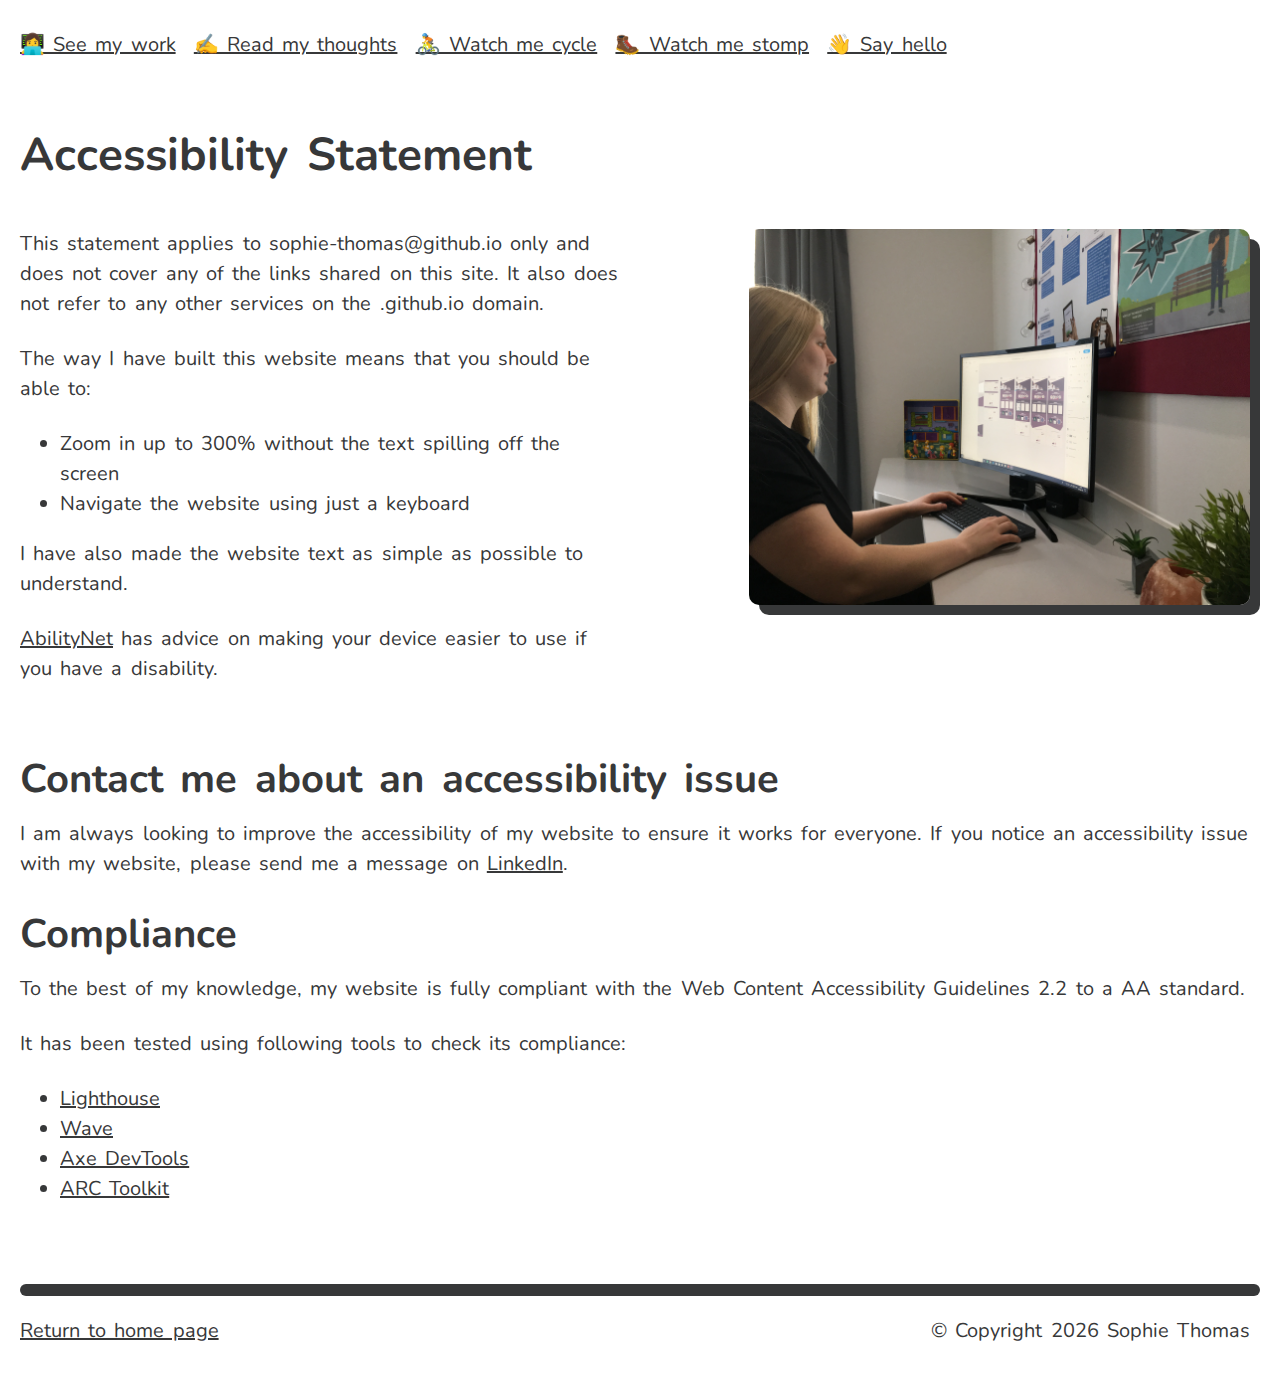
==== accessibility.html @ 0cbc286c "V1" ====
<!DOCTYPE html>
<html lang="en">
  <head>
    <title>The Portfolio of Sophie: Accessibility Statement</title>
    <meta charset="utf-8">
    <meta http-equiv="X-UA-Compatible" content="IE=edge">
    <meta name="viewport" content="width=device-width, initial-scale=1">
    <meta name="author" content="Sophie Thomas">
    <meta name="description" content="I design and develop accessible and user-friendly websites for the NHS.">
    <meta name="keywords" content="Web, Design, UI/UX Design, Web Design, Web Development, Videography, Web Accessibility, TYPO3">
    <meta name="twitter:card" content="summary">
    <meta name="twitter:site" content="@fromsophie">
    <meta name="twitter:title" content="Sophie Thomas">
    <meta name="twitter:description" content="I design and develop accessible and user-friendly websites for the NHS.">
    <meta name="twitter:image" content="https://sophie-thomas.github.io/assets/images/sophie_headshot.jpg">
    <link rel="stylesheet" href="assets/css/base.css" type="text/css">
    <link href="assets/images/favicon.png" rel="shortcut icon" type="image/png">
    
    <!-- Google tag (gtag.js)-->
    <script async="" src="https://www.googletagmanager.com/gtag/js?id=G-6CQC6VB9LZ"></script>
    <script>
      window.dataLayer = window.dataLayer || [];
      function gtag(){dataLayer.push(arguments);}
      gtag('js', new Date());
      gtag('config', 'G-6CQC6VB9LZ');
    </script>
  </head>
  
  <body>
    <a class="skip-link" href="#main-content">Skip to main content</a>
    <nav>
      <div class="grid-container">
        <div class="span-12">
          <button class="dropdown-toggle" aria-expanded="false">Menu</button>
          <div class="dropdown-content">
            <a href="https://www.behance.net/sophie-thomas" target="_blank" rel="noreferrer" title="Links to: Sophie's Behance portfolio">👩&zwj;💻 See my work</a>
            <a href="https://medium.com/@articlesfromsophie" target="_blank" rel="noreferrer" title="Links to: Articles from Sophie">✍️ Read my thoughts</a>
            <a href="https://www.youtube.com/@fromsophiecycles" target="_blank" rel="noreferrer" title="Links to: Sophie Cycles on YouTube">🚴 Watch me cycle</a>
            <a href="https://www.tiktok.com/@fromsophie" target="_blank" rel="noreferrer" title="LInks to: fromsophie on TikTok">🥾 Watch me stomp</a>
            <a href="https://www.linkedin.com/in/fromsophie/" target="_blank" rel="noreferrer" title="Links to: Sophie's LinkedIn profile">👋 Say hello</a>
          </div>
        </div>
      </div>
    </nav>    

    <main id="main-content">
      <div class="grid-container">
        <div class="span-12">
          <h1>Accessibility Statement</h1>
        </div>
      </div>
        
      <div class="grid-container">
        <div class="span-6 lg-span-12">
          <p>This statement applies to sophie-thomas@github.io only and does not cover any of the links shared on this site. It also does not refer to any other services on the .github.io domain.</p>

          <p>The way I have built this website means that you should be able to:</p>
          
          <ul>
            <li>Zoom in up to 300% without the text spilling off the screen</li>
            <li>Navigate the website using just a keyboard</li>
          </ul>
            
          <p>I have also made the website text as simple as possible to understand.</p>
            
          <p><a href="https://www.linkedin.com/in/fromsophie/" target="_blank" rel="noreferrer" title="Links to: AbilityNet">AbilityNet</a> has advice on making your device easier to use if you have a disability.</p>
        </div>

        <div class="span-5 offset-7 lg-span-12 lg-offset-0">
          <img src="assets/images/sophie_working.jpg" alt="Sophie working at her computer." />
        </div>
      </div>

      <div class="grid-container">
        <div class="span-12">
          <h2>Contact me about an accessibility issue</h2>
          <p>I am always looking to improve the accessibility of my website to ensure it works for everyone. If you notice an accessibility issue with my website, please send me a message on <a href="https://www.linkedin.com/in/fromsophie/" target="_blank" rel="noreferrer" title="Links to: Sophie's LinkedIn profile">LinkedIn</a>.</p>

          <h2>Compliance</h2>
          <p>To the best of my knowledge, my website is fully compliant with the Web Content Accessibility Guidelines 2.2 to a AA standard. </p>
          
          <p>It has been tested using following tools to check its compliance:</p>
          <ul>
            <li><a href="https://developers.google.com/web/tools/lighthouse/" target="_blank" rel="noreferrer" title="Links to: Google's Developer page about Lighthouse">Lighthouse</a></li>
            <li><a href="https://wave.webaim.org/" target="_blank" rel="noreferrer" title="Links to: WAVE (Web Accessibility Evaluation Tool)">Wave</a></li>
            <li><a href="https://www.deque.com/axe/" target="_blank" rel="noreferrer" title="Links to: Deque's page about axe DevTools">Axe DevTools</a></li>
            <li><a href="https://www.tpgi.com/arc-platform/arc-toolkit/" target="_blank" rel="noreferrer" title="Links to: TPGI's page about ARC Toolkit">ARC Toolkit</a></li>
          </ul>
        </div>
      </div>
    </main>

    <footer>
      <div class="grid-container">
        <div class="span-12">
          <hr>
        </div>
      </div>

      <div class="grid-container">
        <div class="span-6 md-span-12">
          <p><a href="index.html">Return to home page</a></p>
        </div>
        <div class="span-6 md-span-12 align-right md-align-left">
          <p>&copy; Copyright&nbsp;<script>document.write(new Date().getFullYear())</script> Sophie Thomas</p>
        </div>
      </div>
    </footer>

    <script type="text/javascript" src="assets/js/base.js"></script>
  </body>
</html>
---- assets/css/base.css ----
@import url("https://fonts.googleapis.com/css2?family=Nunito:ital,wght@0,200..1000;1,200..1000&display=swap");html{font-size:62.5%}body{display:grid;background-color:#fff;color:#373839;font-family:"Nunito",sans-serif;font-size:2rem;line-height:3rem;word-spacing:0.32rem;margin:0px;word-wrap:break-word;overflow-y:scroll;overflow-x:hidden}strong{font-weight:bold}hr{background-color:#373839;border-radius:10px;border:0;margin:0;height:12px}.align-left{text-align:left}.align-right{text-align:right}.align-center{text-align:center}@media (max-width:576px){.sm-align-left{text-align:left}.sm-align-right{text-align:right}.sm-align-center{text-align:center}}@media (max-width:768px){.md-align-left{text-align:left}.md-align-right{text-align:right}.md-align-center{text-align:center}}@media (max-width:992px){.lg-align-left{text-align:left}.lg-align-right{text-align:right}.lg-align-center{text-align:center}}@media (max-width:1200px){.xl-align-left{text-align:left}.xl-align-right{text-align:right}.xl-align-center{text-align:center}}#skiptocontent{height:1px;width:1px;position:absolute;overflow:hidden;top:-10px}.skip-link{left:-9999px;padding:8px;position:absolute}.skip-link:active,.skip-link:focus{left:16px;top:16px;z-index:9999;background-color:#fff;color:#373839}h1,h2,p{margin:0}h1{font-size:4.6rem;line-height:6.9rem;word-spacing:0.736rem;margin-bottom:20px}h2{font-size:4rem;line-height:6rem;word-spacing:0.64rem;margin:20px 0 10px}p{margin-bottom:2.5rem}a{color:#373839;text-decoration:underline}a:hover{text-decoration:none}a:focus{border:2px solid #373839;border-radius:10px;text-decoration:none;outline:none}button{background:inherit;font-family:"Nunito",sans-serif;font-size:2rem;line-height:3rem;word-spacing:0.32rem;word-wrap:break-word;border:0;outline:none}button:focus,button:hover{text-decoration:underline}.grid-container,.grid-container-fluid{display:grid;grid-template-columns:repeat(12,1fr);gap:10px;padding:10px 20px}.grid-container-fluid [class*=span-],.grid-container [class*=span-]{padding:0 10px 0 0}.grid-container-fluid [class*=span-]:has(hr),.grid-container [class*=span-]:has(hr){padding:0}.grid-container{max-width:1360px;margin:0 auto}.span-1{grid-column-end:span 1}.span-2{grid-column-end:span 2}.span-3{grid-column-end:span 3}.span-4{grid-column-end:span 4}.span-5{grid-column-end:span 5}.span-6{grid-column-end:span 6}.span-7{grid-column-end:span 7}.span-8{grid-column-end:span 8}.span-9{grid-column-end:span 9}.span-10{grid-column-end:span 10}.span-11{grid-column-end:span 11}.span-12{grid-column-end:span 12}.offset-0{grid-column-start:1}.offset-1{grid-column-start:2}.offset-2{grid-column-start:3}.offset-3{grid-column-start:4}.offset-4{grid-column-start:5}.offset-5{grid-column-start:6}.offset-6{grid-column-start:7}.offset-7{grid-column-start:8}.offset-8{grid-column-start:9}.offset-9{grid-column-start:10}.offset-10{grid-column-start:11}.offset-11{grid-column-start:12}.offset-12{grid-column-start:13}@media (max-width:1200px){.xl-span-1{grid-column-end:span 1}.xl-span-2{grid-column-end:span 2}.xl-span-3{grid-column-end:span 3}.xl-span-4{grid-column-end:span 4}.xl-span-5{grid-column-end:span 5}.xl-span-6{grid-column-end:span 6}.xl-span-7{grid-column-end:span 7}.xl-span-8{grid-column-end:span 8}.xl-span-9{grid-column-end:span 9}.xl-span-10{grid-column-end:span 10}.xl-span-11{grid-column-end:span 11}.xl-span-12{grid-column-end:span 12}.xl-offset-0{grid-column-start:1}.xl-offset-1{grid-column-start:2}.xl-offset-2{grid-column-start:3}.xl-offset-3{grid-column-start:4}.xl-offset-4{grid-column-start:5}.xl-offset-5{grid-column-start:6}.xl-offset-6{grid-column-start:7}.xl-offset-7{grid-column-start:8}.xl-offset-8{grid-column-start:9}.xl-offset-9{grid-column-start:10}.xl-offset-10{grid-column-start:11}.xl-offset-11{grid-column-start:12}.xl-offset-12{grid-column-start:13}}@media (max-width:992px){.lg-span-1{grid-column-end:span 1}.lg-span-2{grid-column-end:span 2}.lg-span-3{grid-column-end:span 3}.lg-span-4{grid-column-end:span 4}.lg-span-5{grid-column-end:span 5}.lg-span-6{grid-column-end:span 6}.lg-span-7{grid-column-end:span 7}.lg-span-8{grid-column-end:span 8}.lg-span-9{grid-column-end:span 9}.lg-span-10{grid-column-end:span 10}.lg-span-11{grid-column-end:span 11}.lg-span-12{grid-column-end:span 12}.lg-offset-0{grid-column-start:1}.lg-offset-1{grid-column-start:2}.lg-offset-2{grid-column-start:3}.lg-offset-3{grid-column-start:4}.lg-offset-4{grid-column-start:5}.lg-offset-5{grid-column-start:6}.lg-offset-6{grid-column-start:7}.lg-offset-7{grid-column-start:8}.lg-offset-8{grid-column-start:9}.lg-offset-9{grid-column-start:10}.lg-offset-10{grid-column-start:11}.lg-offset-11{grid-column-start:12}.lg-offset-12{grid-column-start:13}}@media (max-width:768px){.md-span-1{grid-column-end:span 1}.md-span-2{grid-column-end:span 2}.md-span-3{grid-column-end:span 3}.md-span-4{grid-column-end:span 4}.md-span-5{grid-column-end:span 5}.md-span-6{grid-column-end:span 6}.md-span-7{grid-column-end:span 7}.md-span-8{grid-column-end:span 8}.md-span-9{grid-column-end:span 9}.md-span-10{grid-column-end:span 10}.md-span-11{grid-column-end:span 11}.md-span-12{grid-column-end:span 12}.md-offset-0{grid-column-start:1}.md-offset-1{grid-column-start:2}.md-offset-2{grid-column-start:3}.md-offset-3{grid-column-start:4}.md-offset-4{grid-column-start:5}.md-offset-5{grid-column-start:6}.md-offset-6{grid-column-start:7}.md-offset-7{grid-column-start:8}.md-offset-8{grid-column-start:9}.md-offset-9{grid-column-start:10}.md-offset-10{grid-column-start:11}.md-offset-11{grid-column-start:12}.md-offset-12{grid-column-start:13}}@media (max-width:576px){.sm-span-1{grid-column-end:span 1}.sm-span-2{grid-column-end:span 2}.sm-span-3{grid-column-end:span 3}.sm-span-4{grid-column-end:span 4}.sm-span-5{grid-column-end:span 5}.sm-span-6{grid-column-end:span 6}.sm-span-7{grid-column-end:span 7}.sm-span-8{grid-column-end:span 8}.sm-span-9{grid-column-end:span 9}.sm-span-10{grid-column-end:span 10}.sm-span-11{grid-column-end:span 11}.sm-span-12{grid-column-end:span 12}.sm-offset-0{grid-column-start:1}.sm-offset-1{grid-column-start:2}.sm-offset-2{grid-column-start:3}.sm-offset-3{grid-column-start:4}.sm-offset-4{grid-column-start:5}.sm-offset-5{grid-column-start:6}.sm-offset-6{grid-column-start:7}.sm-offset-7{grid-column-start:8}.sm-offset-8{grid-column-start:9}.sm-offset-9{grid-column-start:10}.sm-offset-10{grid-column-start:11}.sm-offset-11{grid-column-start:12}.sm-offset-12{grid-column-start:13}}@media (max-width:380px){[class*=span-]{grid-column-end:span 12}[class*=offset-]{grid-column-start:1}}img{max-width:100%;height:auto;border-radius:10px;box-shadow:10px 10px #373839}nav{margin:20px 0 40px}.dropdown-toggle{cursor:pointer;width:100%;background-color:#373839;color:#fff;border-radius:10px;padding:10px 20px;text-align:left}.dropdown-content a{margin-right:10px}@media screen and (max-width:991px){nav .grid-container{padding:0 20px}.dropdown-content{display:none;padding:10px 0 0 10px}.dropdown-content a{padding:10px 0}}@media screen and (min-width:991px){.dropdown-toggle{display:none}}footer{margin-top:40px}@media screen and (max-width:991px){footer{margin-top:20px}footer hr{margin-bottom:10px}}
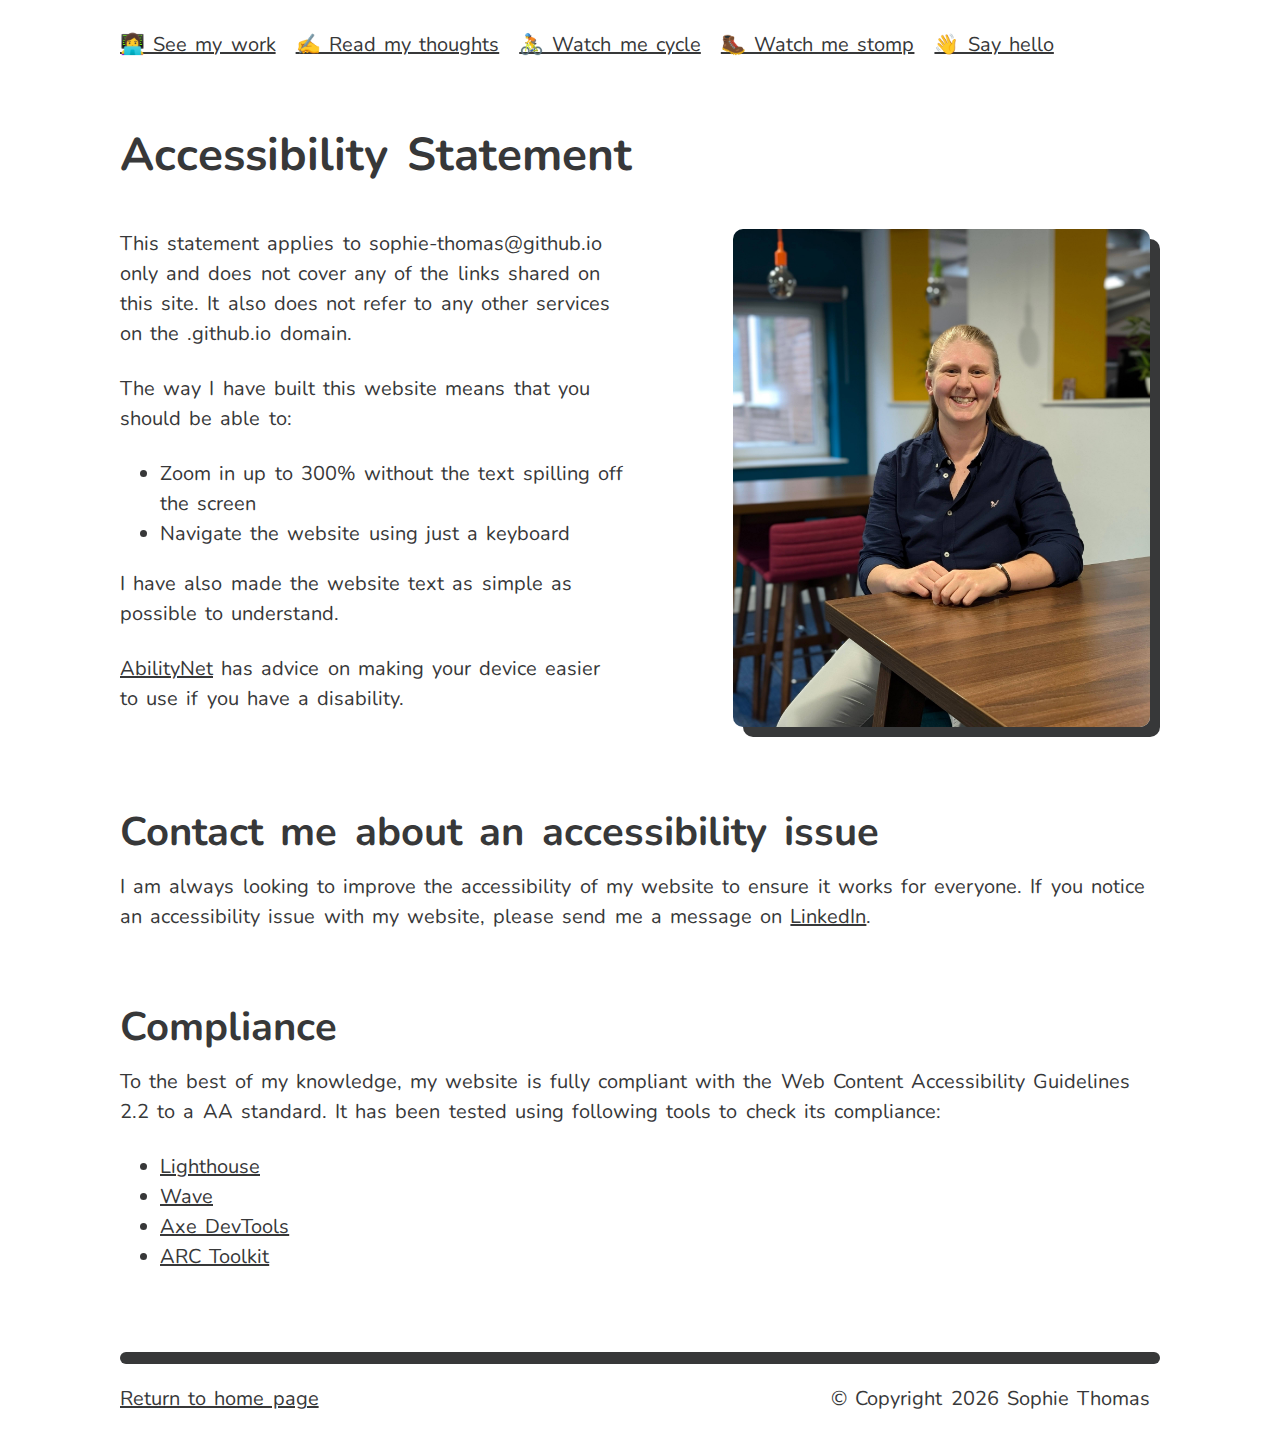
==== commit 4213ddcd: "V2" ====
--- a/accessibility.html
+++ b/accessibility.html
@@ -1,22 +1,30 @@
 <!DOCTYPE html>
 <html lang="en">
   <head>
-    <title>The Portfolio of Sophie: Accessibility Statement</title>
+    <title>Accessibility statement: The Portfolio of Sophie</title>
+    <!-- Global Meta Tag and -->
     <meta charset="utf-8">
     <meta http-equiv="X-UA-Compatible" content="IE=edge">
     <meta name="viewport" content="width=device-width, initial-scale=1">
     <meta name="author" content="Sophie Thomas">
-    <meta name="description" content="I design and develop accessible and user-friendly websites for the NHS.">
+    <meta name="description" content="I design and develop accessible and user-friendly websites.">
     <meta name="keywords" content="Web, Design, UI/UX Design, Web Design, Web Development, Videography, Web Accessibility, TYPO3">
+    <link rel="stylesheet" href="/resources/css/base.css" type="text/css">
+    <link href="/resources/images/favicon.png" rel="shortcut icon" type="image/png">
+    <!-- Open Graph Meta Tags-->
+    <meta property="og:url" content="https://sophie-thomas.github.io/">
+    <meta property="og:type" content="website">
+    <meta property="og:title" content="The Portfolio of Sophie">
+    <meta property="og:description" content="I design and develop accessible and user-friendly websites.">
+    <meta property="og:image" content="https://sophie-thomas.github.io/resources/images/sophie_headshot.jpg">
+    <!-- Twitter Meta Tags-->
     <meta name="twitter:card" content="summary">
-    <meta name="twitter:site" content="@fromsophie">
-    <meta name="twitter:title" content="Sophie Thomas">
-    <meta name="twitter:description" content="I design and develop accessible and user-friendly websites for the NHS.">
-    <meta name="twitter:image" content="https://sophie-thomas.github.io/assets/images/sophie_headshot.jpg">
-    <link rel="stylesheet" href="assets/css/base.css" type="text/css">
-    <link href="assets/images/favicon.png" rel="shortcut icon" type="image/png">
-    
-    <!-- Google tag (gtag.js)-->
+    <meta property="twitter:domain" content="sophie-thomas.github.io">
+    <meta property="twitter:url" content="https://sophie-thomas.github.io/">
+    <meta name="twitter:title" content="The Portfolio of Sophie">
+    <meta name="twitter:description" content="I design and develop accessible and user-friendly websites.">
+    <meta name="twitter:image" content="https://sophie-thomas.github.io/resources/images/sophie_headshot.jpg">
+    <!-- Google Analytics Tag-->
     <script async="" src="https://www.googletagmanager.com/gtag/js?id=G-6CQC6VB9LZ"></script>
     <script>
       window.dataLayer = window.dataLayer || [];
@@ -25,61 +33,48 @@
       gtag('config', 'G-6CQC6VB9LZ');
     </script>
   </head>
-  
   <body>
-    <a class="skip-link" href="#main-content">Skip to main content</a>
+    <!-- Skip Link--><a class="skip-link" href="#main-content">Skip to main content</a>
+    <!-- Navigation-->
     <nav>
       <div class="grid-container">
         <div class="span-12">
           <button class="dropdown-toggle" aria-expanded="false">Menu</button>
-          <div class="dropdown-content">
-            <a href="https://www.behance.net/sophie-thomas" target="_blank" rel="noreferrer" title="Links to: Sophie's Behance portfolio">👩&zwj;💻 See my work</a>
-            <a href="https://medium.com/@articlesfromsophie" target="_blank" rel="noreferrer" title="Links to: Articles from Sophie">✍️ Read my thoughts</a>
-            <a href="https://www.youtube.com/@fromsophiecycles" target="_blank" rel="noreferrer" title="Links to: Sophie Cycles on YouTube">🚴 Watch me cycle</a>
-            <a href="https://www.tiktok.com/@fromsophie" target="_blank" rel="noreferrer" title="LInks to: fromsophie on TikTok">🥾 Watch me stomp</a>
-            <a href="https://www.linkedin.com/in/fromsophie/" target="_blank" rel="noreferrer" title="Links to: Sophie's LinkedIn profile">👋 Say hello</a>
-          </div>
+          <div class="dropdown-content"><a href="/work.html" title="Links to: Sophie's Project Case Studies">👩&zwj;💻 See my work</a><a href="https://medium.com/@articlesfromsophie" target="_blank" rel="noreferrer" title="Links to: Articles from Sophie">✍️ Read my thoughts</a><a href="https://www.youtube.com/@fromsophiecycles" target="_blank" rel="noreferrer" title="Links to: Sophie Cycles on YouTube">🚴 Watch me cycle</a><a href="https://www.tiktok.com/@fromsophie" target="_blank" rel="noreferrer" title="Links to: fromsophie on TikTok">🥾 Watch me stomp</a><a href="https://www.linkedin.com/in/fromsophie/" target="_blank" rel="noreferrer" title="Links to: Sophie's LinkedIn profile">👋 Say hello</a></div>
         </div>
       </div>
-    </nav>    
-
+    </nav>
     <main id="main-content">
       <div class="grid-container">
         <div class="span-12">
           <h1>Accessibility Statement</h1>
         </div>
       </div>
-        
       <div class="grid-container">
         <div class="span-6 lg-span-12">
           <p>This statement applies to sophie-thomas@github.io only and does not cover any of the links shared on this site. It also does not refer to any other services on the .github.io domain.</p>
-
           <p>The way I have built this website means that you should be able to:</p>
-          
           <ul>
             <li>Zoom in up to 300% without the text spilling off the screen</li>
             <li>Navigate the website using just a keyboard</li>
           </ul>
-            
           <p>I have also made the website text as simple as possible to understand.</p>
-            
-          <p><a href="https://www.linkedin.com/in/fromsophie/" target="_blank" rel="noreferrer" title="Links to: AbilityNet">AbilityNet</a> has advice on making your device easier to use if you have a disability.</p>
+          <p><a href="https://abilitynet.org.uk/" target="_blank" rel="noreferrer" title="Links to: AbilityNet">AbilityNet</a> has advice on making your device easier to use if you have a disability.</p>
         </div>
-
         <div class="span-5 offset-7 lg-span-12 lg-offset-0">
-          <img src="assets/images/sophie_working.jpg" alt="Sophie working at her computer." />
+          <figure><img src="/resources/images/sophie-full.jpg" alt="Sophie sitting at a desk in the office smiling."></figure>
         </div>
       </div>
-
+      <div class="grid-container">
+        <div class="span-12"> 
+          <h2>Contact me about an accessibility issue</h2>
+          <p>I am always looking to improve the accessibility of my website to ensure it works for everyone. If you notice an accessibility issue with my website, please send me a message on <a href="https://www.linkedin.com/in/fromsophie/" target="_blank" rel="noreferrer" title="Links to: Sophie's LinkedIn profile">LinkedIn</a>.</p>
+        </div>
+      </div>
       <div class="grid-container">
         <div class="span-12">
-          <h2>Contact me about an accessibility issue</h2>
-          <p>I am always looking to improve the accessibility of my website to ensure it works for everyone. If you notice an accessibility issue with my website, please send me a message on <a href="https://www.linkedin.com/in/fromsophie/" target="_blank" rel="noreferrer" title="Links to: Sophie's LinkedIn profile">LinkedIn</a>.</p>
-
           <h2>Compliance</h2>
-          <p>To the best of my knowledge, my website is fully compliant with the Web Content Accessibility Guidelines 2.2 to a AA standard. </p>
-          
-          <p>It has been tested using following tools to check its compliance:</p>
+          <p>To the best of my knowledge, my website is fully compliant with the Web Content Accessibility Guidelines 2.2 to a AA standard. It has been tested using following tools to check its compliance:</p>
           <ul>
             <li><a href="https://developers.google.com/web/tools/lighthouse/" target="_blank" rel="noreferrer" title="Links to: Google's Developer page about Lighthouse">Lighthouse</a></li>
             <li><a href="https://wave.webaim.org/" target="_blank" rel="noreferrer" title="Links to: WAVE (Web Accessibility Evaluation Tool)">Wave</a></li>
@@ -89,24 +84,25 @@
         </div>
       </div>
     </main>
-
+    <!-- Accessibility Specific Footer-->
     <footer>
       <div class="grid-container">
         <div class="span-12">
           <hr>
         </div>
       </div>
-
       <div class="grid-container">
         <div class="span-6 md-span-12">
           <p><a href="index.html">Return to home page</a></p>
         </div>
         <div class="span-6 md-span-12 align-right md-align-left">
-          <p>&copy; Copyright&nbsp;<script>document.write(new Date().getFullYear())</script> Sophie Thomas</p>
+          <p>&copy; Copyright
+            <script>document.write(new Date().getFullYear())</script> Sophie Thomas
+          </p>
         </div>
       </div>
     </footer>
-
-    <script type="text/javascript" src="assets/js/base.js"></script>
   </body>
+  <!-- JavaScript Scripts-->
+  <script type="text/javascript" src="/resources/js/base.js"></script>
 </html>--- a/resources/css/base.css
+++ b/resources/css/base.css
@@ -0,0 +1,867 @@
+/*--- Variables           -------*/
+@import url("https://fonts.googleapis.com/css2?family=Nunito:ital,wght@0,200..1000;1,200..1000&display=swap");
+/*--- Mixins           -------*/
+/*--- Base styles            -------*/
+html {
+  font-size: 62.5%;
+}
+
+body {
+  display: grid;
+  background-color: #fff;
+  color: #373839;
+  font-family: "Nunito", sans-serif;
+  font-size: 2rem;
+  line-height: 3rem;
+  word-spacing: 0.32rem;
+  margin: 0px;
+  word-wrap: break-word;
+  overflow-y: scroll;
+  overflow-x: hidden;
+}
+
+strong {
+  font-weight: bold;
+}
+
+hr {
+  background-color: #373839;
+  border-radius: 10px;
+  border: 0;
+  margin: 0;
+  height: 12px;
+}
+
+/* Text Alignment */
+.align-left {
+  text-align: left;
+}
+
+.align-right {
+  text-align: right;
+}
+
+.align-center {
+  text-align: center;
+}
+
+@media (max-width: 576px) {
+  .sm-align-left {
+    text-align: left;
+  }
+
+  .sm-align-right {
+    text-align: right;
+  }
+
+  .sm-align-center {
+    text-align: center;
+  }
+}
+@media (max-width: 768px) {
+  .md-align-left {
+    text-align: left;
+  }
+
+  .md-align-right {
+    text-align: right;
+  }
+
+  .md-align-center {
+    text-align: center;
+  }
+}
+@media (max-width: 992px) {
+  .lg-align-left {
+    text-align: left;
+  }
+
+  .lg-align-right {
+    text-align: right;
+  }
+
+  .lg-align-center {
+    text-align: center;
+  }
+}
+@media (max-width: 1200px) {
+  .xl-align-left {
+    text-align: left;
+  }
+
+  .xl-align-right {
+    text-align: right;
+  }
+
+  .xl-align-center {
+    text-align: center;
+  }
+}
+/* Skip link for accessibility */
+#skiptocontent {
+  height: 1px;
+  width: 1px;
+  position: absolute;
+  overflow: hidden;
+  top: -10px;
+}
+
+.skip-link {
+  left: -9999px;
+  padding: 8px;
+  position: absolute;
+}
+.skip-link:active, .skip-link:focus {
+  left: 16px;
+  top: 16px;
+  z-index: 9999;
+  background-color: #fff;
+  color: #373839;
+  border: 2px solid #373839;
+}
+
+/* Character styling */
+h1, h2, p {
+  margin: 0;
+}
+
+h1 {
+  font-size: 4.6rem;
+  line-height: 6.9rem;
+  word-spacing: 0.736rem;
+  margin-bottom: 20px;
+}
+
+h2 {
+  font-size: 4rem;
+  line-height: 6rem;
+  word-spacing: 0.64rem;
+  margin: 20px 0 10px;
+}
+
+h3 {
+  font-size: 3.6rem;
+  line-height: 5.4rem;
+  word-spacing: 0.576rem;
+  margin: 10px 0;
+}
+
+h4 {
+  font-size: 3.4rem;
+  line-height: 5.1rem;
+  word-spacing: 0.544rem;
+  margin: 10px 0;
+}
+
+p {
+  margin-bottom: 2.5rem;
+}
+
+.smallText {
+  font-size: 1.8rem;
+  line-height: 2.7rem;
+  word-spacing: 0.288rem;
+}
+
+.codeBlock {
+  margin-bottom: 20px;
+}
+.codeBlock code {
+  display: block;
+}
+
+code {
+  font-size: 1.8rem;
+  line-height: 2.7rem;
+  word-spacing: 0.288rem;
+}
+
+/* Links */
+a {
+  color: #373839;
+  text-decoration: underline;
+}
+a:hover {
+  text-decoration: none;
+}
+a:focus {
+  background-color: #373839;
+  color: #fff;
+  padding: 5px;
+  border-radius: 10px;
+  outline: 0;
+}
+a:focus-visible {
+  outline: 0;
+}
+
+/* Buttons */
+button {
+  background: inherit;
+  font-family: "Nunito", sans-serif;
+  font-size: 2rem;
+  line-height: 3rem;
+  word-spacing: 0.32rem;
+  word-wrap: break-word;
+  border: 0;
+  outline: none;
+}
+button:hover, button:focus {
+  text-decoration: underline;
+}
+
+/* Projects */
+.project-intro {
+  font-size: 2.2rem;
+  line-height: 3.3rem;
+  word-spacing: 0.352rem;
+}
+
+/*--- CSS Grid           -------*/
+.grid-container-fluid, .grid-container {
+  display: grid;
+  grid-template-columns: repeat(12, 1fr);
+  gap: 10px;
+  padding: 10px 20px;
+}
+.grid-container-fluid [class*=span-], .grid-container [class*=span-] {
+  padding: 0 10px 0 0;
+}
+.grid-container-fluid [class*=span-]:has(hr), .grid-container [class*=span-]:has(hr) {
+  padding: 0;
+}
+
+.grid-container {
+  max-width: 1040px;
+  margin: 0 auto;
+}
+
+/* Defining columns spans and offsets */
+.span-1 {
+  grid-column-end: span 1;
+}
+
+.span-2 {
+  grid-column-end: span 2;
+}
+
+.span-3 {
+  grid-column-end: span 3;
+}
+
+.span-4 {
+  grid-column-end: span 4;
+}
+
+.span-5 {
+  grid-column-end: span 5;
+}
+
+.span-6 {
+  grid-column-end: span 6;
+}
+
+.span-7 {
+  grid-column-end: span 7;
+}
+
+.span-8 {
+  grid-column-end: span 8;
+}
+
+.span-9 {
+  grid-column-end: span 9;
+}
+
+.span-10 {
+  grid-column-end: span 10;
+}
+
+.span-11 {
+  grid-column-end: span 11;
+}
+
+.span-12 {
+  grid-column-end: span 12;
+}
+
+.offset-0 {
+  grid-column-start: 1;
+}
+
+.offset-1 {
+  grid-column-start: 2;
+}
+
+.offset-2 {
+  grid-column-start: 3;
+}
+
+.offset-3 {
+  grid-column-start: 4;
+}
+
+.offset-4 {
+  grid-column-start: 5;
+}
+
+.offset-5 {
+  grid-column-start: 6;
+}
+
+.offset-6 {
+  grid-column-start: 7;
+}
+
+.offset-7 {
+  grid-column-start: 8;
+}
+
+.offset-8 {
+  grid-column-start: 9;
+}
+
+.offset-9 {
+  grid-column-start: 10;
+}
+
+.offset-10 {
+  grid-column-start: 11;
+}
+
+.offset-11 {
+  grid-column-start: 12;
+}
+
+.offset-12 {
+  grid-column-start: 13;
+}
+
+@media (max-width: 1200px) {
+  .xl-span-1 {
+    grid-column-end: span 1;
+  }
+
+  .xl-span-2 {
+    grid-column-end: span 2;
+  }
+
+  .xl-span-3 {
+    grid-column-end: span 3;
+  }
+
+  .xl-span-4 {
+    grid-column-end: span 4;
+  }
+
+  .xl-span-5 {
+    grid-column-end: span 5;
+  }
+
+  .xl-span-6 {
+    grid-column-end: span 6;
+  }
+
+  .xl-span-7 {
+    grid-column-end: span 7;
+  }
+
+  .xl-span-8 {
+    grid-column-end: span 8;
+  }
+
+  .xl-span-9 {
+    grid-column-end: span 9;
+  }
+
+  .xl-span-10 {
+    grid-column-end: span 10;
+  }
+
+  .xl-span-11 {
+    grid-column-end: span 11;
+  }
+
+  .xl-span-12 {
+    grid-column-end: span 12;
+  }
+
+  .xl-offset-0 {
+    grid-column-start: 1;
+  }
+
+  .xl-offset-1 {
+    grid-column-start: 2;
+  }
+
+  .xl-offset-2 {
+    grid-column-start: 3;
+  }
+
+  .xl-offset-3 {
+    grid-column-start: 4;
+  }
+
+  .xl-offset-4 {
+    grid-column-start: 5;
+  }
+
+  .xl-offset-5 {
+    grid-column-start: 6;
+  }
+
+  .xl-offset-6 {
+    grid-column-start: 7;
+  }
+
+  .xl-offset-7 {
+    grid-column-start: 8;
+  }
+
+  .xl-offset-8 {
+    grid-column-start: 9;
+  }
+
+  .xl-offset-9 {
+    grid-column-start: 10;
+  }
+
+  .xl-offset-10 {
+    grid-column-start: 11;
+  }
+
+  .xl-offset-11 {
+    grid-column-start: 12;
+  }
+
+  .xl-offset-12 {
+    grid-column-start: 13;
+  }
+}
+@media (max-width: 992px) {
+  .lg-span-1 {
+    grid-column-end: span 1;
+  }
+
+  .lg-span-2 {
+    grid-column-end: span 2;
+  }
+
+  .lg-span-3 {
+    grid-column-end: span 3;
+  }
+
+  .lg-span-4 {
+    grid-column-end: span 4;
+  }
+
+  .lg-span-5 {
+    grid-column-end: span 5;
+  }
+
+  .lg-span-6 {
+    grid-column-end: span 6;
+  }
+
+  .lg-span-7 {
+    grid-column-end: span 7;
+  }
+
+  .lg-span-8 {
+    grid-column-end: span 8;
+  }
+
+  .lg-span-9 {
+    grid-column-end: span 9;
+  }
+
+  .lg-span-10 {
+    grid-column-end: span 10;
+  }
+
+  .lg-span-11 {
+    grid-column-end: span 11;
+  }
+
+  .lg-span-12 {
+    grid-column-end: span 12;
+  }
+
+  .lg-offset-0 {
+    grid-column-start: 1;
+  }
+
+  .lg-offset-1 {
+    grid-column-start: 2;
+  }
+
+  .lg-offset-2 {
+    grid-column-start: 3;
+  }
+
+  .lg-offset-3 {
+    grid-column-start: 4;
+  }
+
+  .lg-offset-4 {
+    grid-column-start: 5;
+  }
+
+  .lg-offset-5 {
+    grid-column-start: 6;
+  }
+
+  .lg-offset-6 {
+    grid-column-start: 7;
+  }
+
+  .lg-offset-7 {
+    grid-column-start: 8;
+  }
+
+  .lg-offset-8 {
+    grid-column-start: 9;
+  }
+
+  .lg-offset-9 {
+    grid-column-start: 10;
+  }
+
+  .lg-offset-10 {
+    grid-column-start: 11;
+  }
+
+  .lg-offset-11 {
+    grid-column-start: 12;
+  }
+
+  .lg-offset-12 {
+    grid-column-start: 13;
+  }
+}
+@media (max-width: 768px) {
+  .md-span-1 {
+    grid-column-end: span 1;
+  }
+
+  .md-span-2 {
+    grid-column-end: span 2;
+  }
+
+  .md-span-3 {
+    grid-column-end: span 3;
+  }
+
+  .md-span-4 {
+    grid-column-end: span 4;
+  }
+
+  .md-span-5 {
+    grid-column-end: span 5;
+  }
+
+  .md-span-6 {
+    grid-column-end: span 6;
+  }
+
+  .md-span-7 {
+    grid-column-end: span 7;
+  }
+
+  .md-span-8 {
+    grid-column-end: span 8;
+  }
+
+  .md-span-9 {
+    grid-column-end: span 9;
+  }
+
+  .md-span-10 {
+    grid-column-end: span 10;
+  }
+
+  .md-span-11 {
+    grid-column-end: span 11;
+  }
+
+  .md-span-12 {
+    grid-column-end: span 12;
+  }
+
+  .md-offset-0 {
+    grid-column-start: 1;
+  }
+
+  .md-offset-1 {
+    grid-column-start: 2;
+  }
+
+  .md-offset-2 {
+    grid-column-start: 3;
+  }
+
+  .md-offset-3 {
+    grid-column-start: 4;
+  }
+
+  .md-offset-4 {
+    grid-column-start: 5;
+  }
+
+  .md-offset-5 {
+    grid-column-start: 6;
+  }
+
+  .md-offset-6 {
+    grid-column-start: 7;
+  }
+
+  .md-offset-7 {
+    grid-column-start: 8;
+  }
+
+  .md-offset-8 {
+    grid-column-start: 9;
+  }
+
+  .md-offset-9 {
+    grid-column-start: 10;
+  }
+
+  .md-offset-10 {
+    grid-column-start: 11;
+  }
+
+  .md-offset-11 {
+    grid-column-start: 12;
+  }
+
+  .md-offset-12 {
+    grid-column-start: 13;
+  }
+}
+@media (max-width: 576px) {
+  .sm-span-1 {
+    grid-column-end: span 1;
+  }
+
+  .sm-span-2 {
+    grid-column-end: span 2;
+  }
+
+  .sm-span-3 {
+    grid-column-end: span 3;
+  }
+
+  .sm-span-4 {
+    grid-column-end: span 4;
+  }
+
+  .sm-span-5 {
+    grid-column-end: span 5;
+  }
+
+  .sm-span-6 {
+    grid-column-end: span 6;
+  }
+
+  .sm-span-7 {
+    grid-column-end: span 7;
+  }
+
+  .sm-span-8 {
+    grid-column-end: span 8;
+  }
+
+  .sm-span-9 {
+    grid-column-end: span 9;
+  }
+
+  .sm-span-10 {
+    grid-column-end: span 10;
+  }
+
+  .sm-span-11 {
+    grid-column-end: span 11;
+  }
+
+  .sm-span-12 {
+    grid-column-end: span 12;
+  }
+
+  .sm-offset-0 {
+    grid-column-start: 1;
+  }
+
+  .sm-offset-1 {
+    grid-column-start: 2;
+  }
+
+  .sm-offset-2 {
+    grid-column-start: 3;
+  }
+
+  .sm-offset-3 {
+    grid-column-start: 4;
+  }
+
+  .sm-offset-4 {
+    grid-column-start: 5;
+  }
+
+  .sm-offset-5 {
+    grid-column-start: 6;
+  }
+
+  .sm-offset-6 {
+    grid-column-start: 7;
+  }
+
+  .sm-offset-7 {
+    grid-column-start: 8;
+  }
+
+  .sm-offset-8 {
+    grid-column-start: 9;
+  }
+
+  .sm-offset-9 {
+    grid-column-start: 10;
+  }
+
+  .sm-offset-10 {
+    grid-column-start: 11;
+  }
+
+  .sm-offset-11 {
+    grid-column-start: 12;
+  }
+
+  .sm-offset-12 {
+    grid-column-start: 13;
+  }
+}
+/* CSS Grid Media Queries */
+@media (max-width: 380px) {
+  [class*=span-] {
+    grid-column-end: span 12;
+  }
+
+  [class*=offset-] {
+    grid-column-start: 1;
+  }
+}
+/*--- Media            -------*/
+figure {
+  border-radius: 10px;
+  box-shadow: 10px 10px #373839;
+  margin: 0 0 3.5rem;
+  padding: 0;
+}
+figure img {
+  display: block;
+  max-width: 100%;
+  height: auto;
+  border-radius: 10px;
+}
+figure figcaption {
+  font-size: 1.6rem;
+  line-height: 2.4rem;
+  word-spacing: 0.256rem;
+  padding: 10px 0;
+}
+
+.media-height-match {
+  grid-auto-rows: 1fr;
+  margin-bottom: 2.5rem;
+}
+.media-height-match figure {
+  display: grid;
+  height: 100%;
+}
+.media-height-match figure img {
+  object-fit: fill;
+  height: 100%;
+}
+.media-height-match figure img.contain {
+  object-fit: contain;
+}
+
+.video-embed {
+  width: 100%;
+}
+.video-embed iframe {
+  height: 576px;
+  border: 0;
+  outline: none;
+  border-radius: 10px;
+  box-shadow: 10px 10px #373839;
+  margin-bottom: 2.5rem;
+}
+
+iframe {
+  width: 100%;
+}
+
+/*--- Navigation            -------*/
+nav {
+  margin: 20px 0 40px;
+  /* Dropdown Toggle */
+}
+nav .dropdown-toggle {
+  cursor: pointer;
+  width: 100%;
+  background-color: #373839;
+  color: #fff;
+  border-radius: 10px;
+  padding: 10px 20px;
+  text-align: left;
+}
+nav .dropdown-content a {
+  margin-right: 20px;
+}
+nav .dropdown-content a.active {
+  background-color: #373839;
+  color: #fff;
+  padding: 5px;
+  border-radius: 10px;
+}
+
+/*--- Navigation Media Queries            -------*/
+@media screen and (max-width: 991px) {
+  nav {
+    /* Dropdown Toggle */
+  }
+  nav .grid-container {
+    padding: 0 20px;
+  }
+  nav .dropdown-content {
+    display: none;
+    padding: 10px 0 0 10px;
+  }
+  nav .dropdown-content a {
+    padding: 10px 0;
+  }
+}
+@media screen and (min-width: 991px) {
+  nav {
+    /* Hides dropdown button on larger screens */
+  }
+  nav .dropdown-toggle {
+    display: none;
+  }
+}
+/*--- Footer           -------*/
+footer {
+  margin-top: 40px;
+}
+
+/* Footer Media Queries*/
+@media screen and (max-width: 991px) {
+  footer {
+    margin-top: 20px;
+  }
+  footer hr {
+    margin-bottom: 10px;
+  }
+}